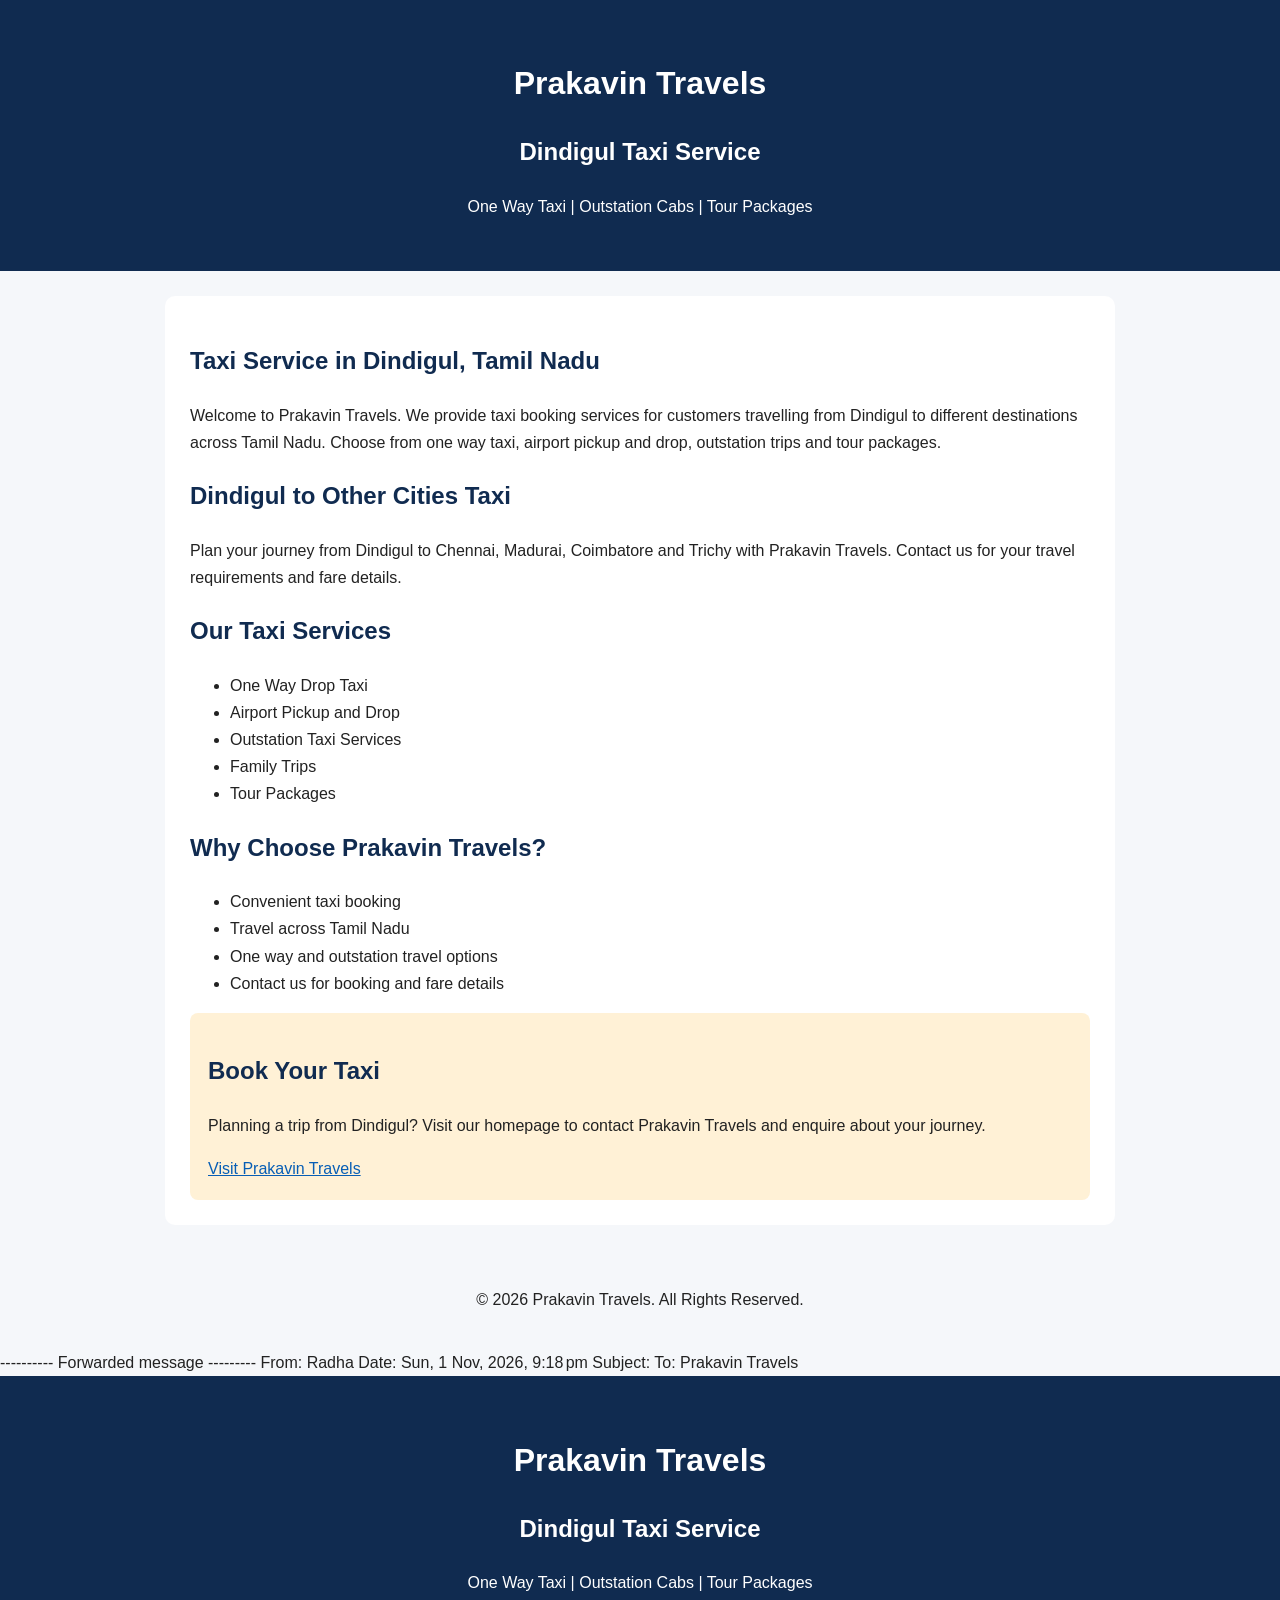
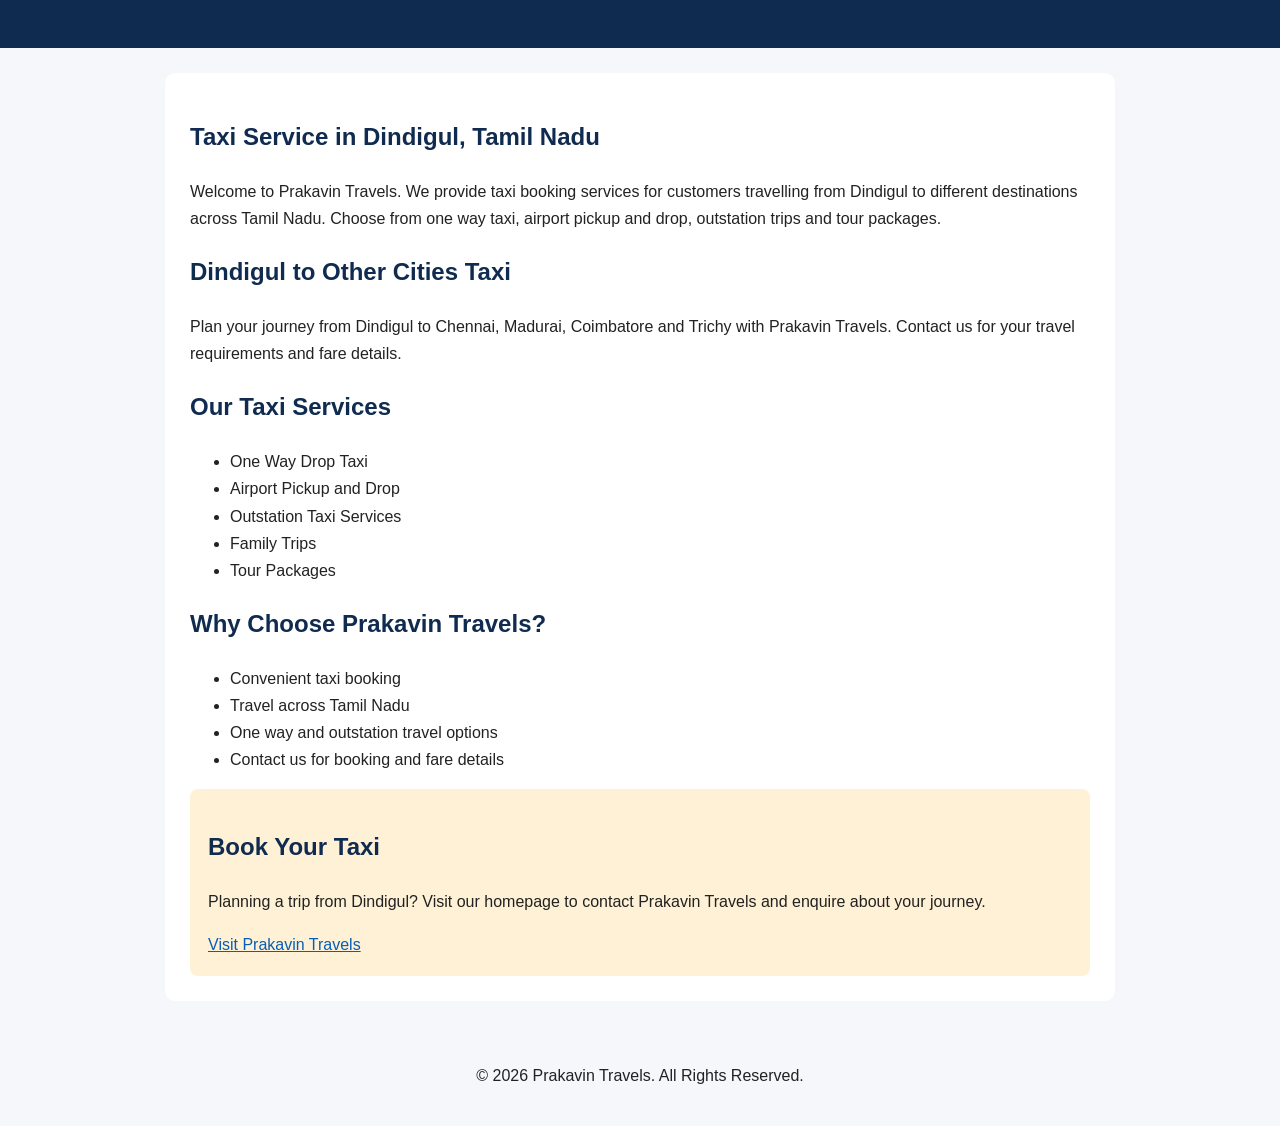
==== public/dindigul-taxi-service.html @ d168f7c9 "Create dindigul-taxi-service.html" ====
<!DOCTYPE html>
<html lang="en">
<head>
  <meta charset="UTF-8">
  <meta name="viewport" content="width=device-width, initial-scale=1.0">

  <title>Dindigul Taxi Service | Prakavin Travels</title>

  <meta name="description" content="Looking for a taxi in Dindigul? Prakavin Travels offers one way taxi, airport pickup and drop, outstation trips and tour packages across Tamil Nadu.">

  <meta name="robots" content="index, follow">

  <link rel="canonical" href="https://prakavintravels.com/dindigul-taxi-service.html">

  <style>
    body {
      margin: 0;
      font-family: Arial, sans-serif;
      line-height: 1.7;
      color: #222;
      background: #f5f7fa;
    }

    header {
      background: #102b50;
      color: white;
      text-align: center;
      padding: 35px 15px;
    }

    main {
      max-width: 900px;
      margin: 25px auto;
      padding: 25px;
      background: white;
      border-radius: 10px;
    }

    h2 {
      color: #102b50;
    }

    a {
      color: #075eb5;
    }

    .contact {
      background: #fff1d6;
      padding: 18px;
      border-radius: 8px;
    }

    footer {
      text-align: center;
      padding: 20px;
    }
  </style>
</head>

<body>

<header>
  <h1>Prakavin Travels</h1>
  <h2 style="color:white;">Dindigul Taxi Service</h2>
  <p>One Way Taxi | Outstation Cabs | Tour Packages</p>
</header>

<main>

  <h2>Taxi Service in Dindigul, Tamil Nadu</h2>

  <p>
    Welcome to Prakavin Travels. We provide taxi
    booking services for customers travelling from
    Dindigul to different destinations across Tamil Nadu.
    Choose from one way taxi, airport pickup and drop,
    outstation trips and tour packages.
  </p>

  <h2>Dindigul to Other Cities Taxi</h2>

  <p>
    Plan your journey from Dindigul to Chennai,
    Madurai, Coimbatore and Trichy with Prakavin Travels.
    Contact us for your travel requirements and fare details.
  </p>

  <h2>Our Taxi Services</h2>

  <ul>
    <li>One Way Drop Taxi</li>
    <li>Airport Pickup and Drop</li>
    <li>Outstation Taxi Services</li>
    <li>Family Trips</li>
    <li>Tour Packages</li>
  </ul>

  <h2>Why Choose Prakavin Travels?</h2>

  <ul>
    <li>Convenient taxi booking</li>
    <li>Travel across Tamil Nadu</li>
    <li>One way and outstation travel options</li>
    <li>Contact us for booking and fare details</li>
  </ul>

  <div class="contact">
    <h2>Book Your Taxi</h2>
    <p>
      Planning a trip from Dindigul?
      Visit our homepage to contact Prakavin Travels
      and enquire about your journey.
    </p>
    <a href="https://prakavintravels.com/">
      Visit Prakavin Travels
    </a>
  </div>

</main>

<footer>
  <p>© 2026 Prakavin Travels. All Rights Reserved.</p>
</footer>

</body>
</html>


---------- Forwarded message ---------
From: Radha <radhacs1993@gmail.com>
Date: Sun, 1 Nov, 2026, 9:18 pm
Subject:
To: Prakavin Travels <prakavintravels@gmail.com>



<!DOCTYPE html>
<html lang="en">
<head>
  <meta charset="UTF-8">
  <meta name="viewport" content="width=device-width, initial-scale=1.0">

  <title>Dindigul Taxi Service | Prakavin Travels</title>

  <meta name="description" content="Looking for a taxi in Dindigul? Prakavin Travels offers one way taxi, airport pickup and drop, outstation trips and tour packages across Tamil Nadu.">

  <meta name="robots" content="index, follow">

  <link rel="canonical" href="https://prakavintravels.com/dindigul-taxi-service.html">

  <style>
    body {
      margin: 0;
      font-family: Arial, sans-serif;
      line-height: 1.7;
      color: #222;
      background: #f5f7fa;
    }

    header {
      background: #102b50;
      color: white;
      text-align: center;
      padding: 35px 15px;
    }

    main {
      max-width: 900px;
      margin: 25px auto;
      padding: 25px;
      background: white;
      border-radius: 10px;
    }

    h2 {
      color: #102b50;
    }

    a {
      color: #075eb5;
    }

    .contact {
      background: #fff1d6;
      padding: 18px;
      border-radius: 8px;
    }

    footer {
      text-align: center;
      padding: 20px;
    }
  </style>
</head>

<body>

<header>
  <h1>Prakavin Travels</h1>
  <h2 style="color:white;">Dindigul Taxi Service</h2>
  <p>One Way Taxi | Outstation Cabs | Tour Packages</p>
</header>

<main>

  <h2>Taxi Service in Dindigul, Tamil Nadu</h2>

  <p>
    Welcome to Prakavin Travels. We provide taxi
    booking services for customers travelling from
    Dindigul to different destinations across Tamil Nadu.
    Choose from one way taxi, airport pickup and drop,
    outstation trips and tour packages.
  </p>

  <h2>Dindigul to Other Cities Taxi</h2>

  <p>
    Plan your journey from Dindigul to Chennai,
    Madurai, Coimbatore and Trichy with Prakavin Travels.
    Contact us for your travel requirements and fare details.
  </p>

  <h2>Our Taxi Services</h2>

  <ul>
    <li>One Way Drop Taxi</li>
    <li>Airport Pickup and Drop</li>
    <li>Outstation Taxi Services</li>
    <li>Family Trips</li>
    <li>Tour Packages</li>
  </ul>

  <h2>Why Choose Prakavin Travels?</h2>

  <ul>
    <li>Convenient taxi booking</li>
    <li>Travel across Tamil Nadu</li>
    <li>One way and outstation travel options</li>
    <li>Contact us for booking and fare details</li>
  </ul>

  <div class="contact">
    <h2>Book Your Taxi</h2>
    <p>
      Planning a trip from Dindigul?
      Visit our homepage to contact Prakavin Travels
      and enquire about your journey.
    </p>
    <a href="https://prakavintravels.com/">
      Visit Prakavin Travels
    </a>
  </div>

</main>

<footer>
  <p>© 2026 Prakavin Travels. All Rights Reserved.</p>
</footer>

</body>
</html>
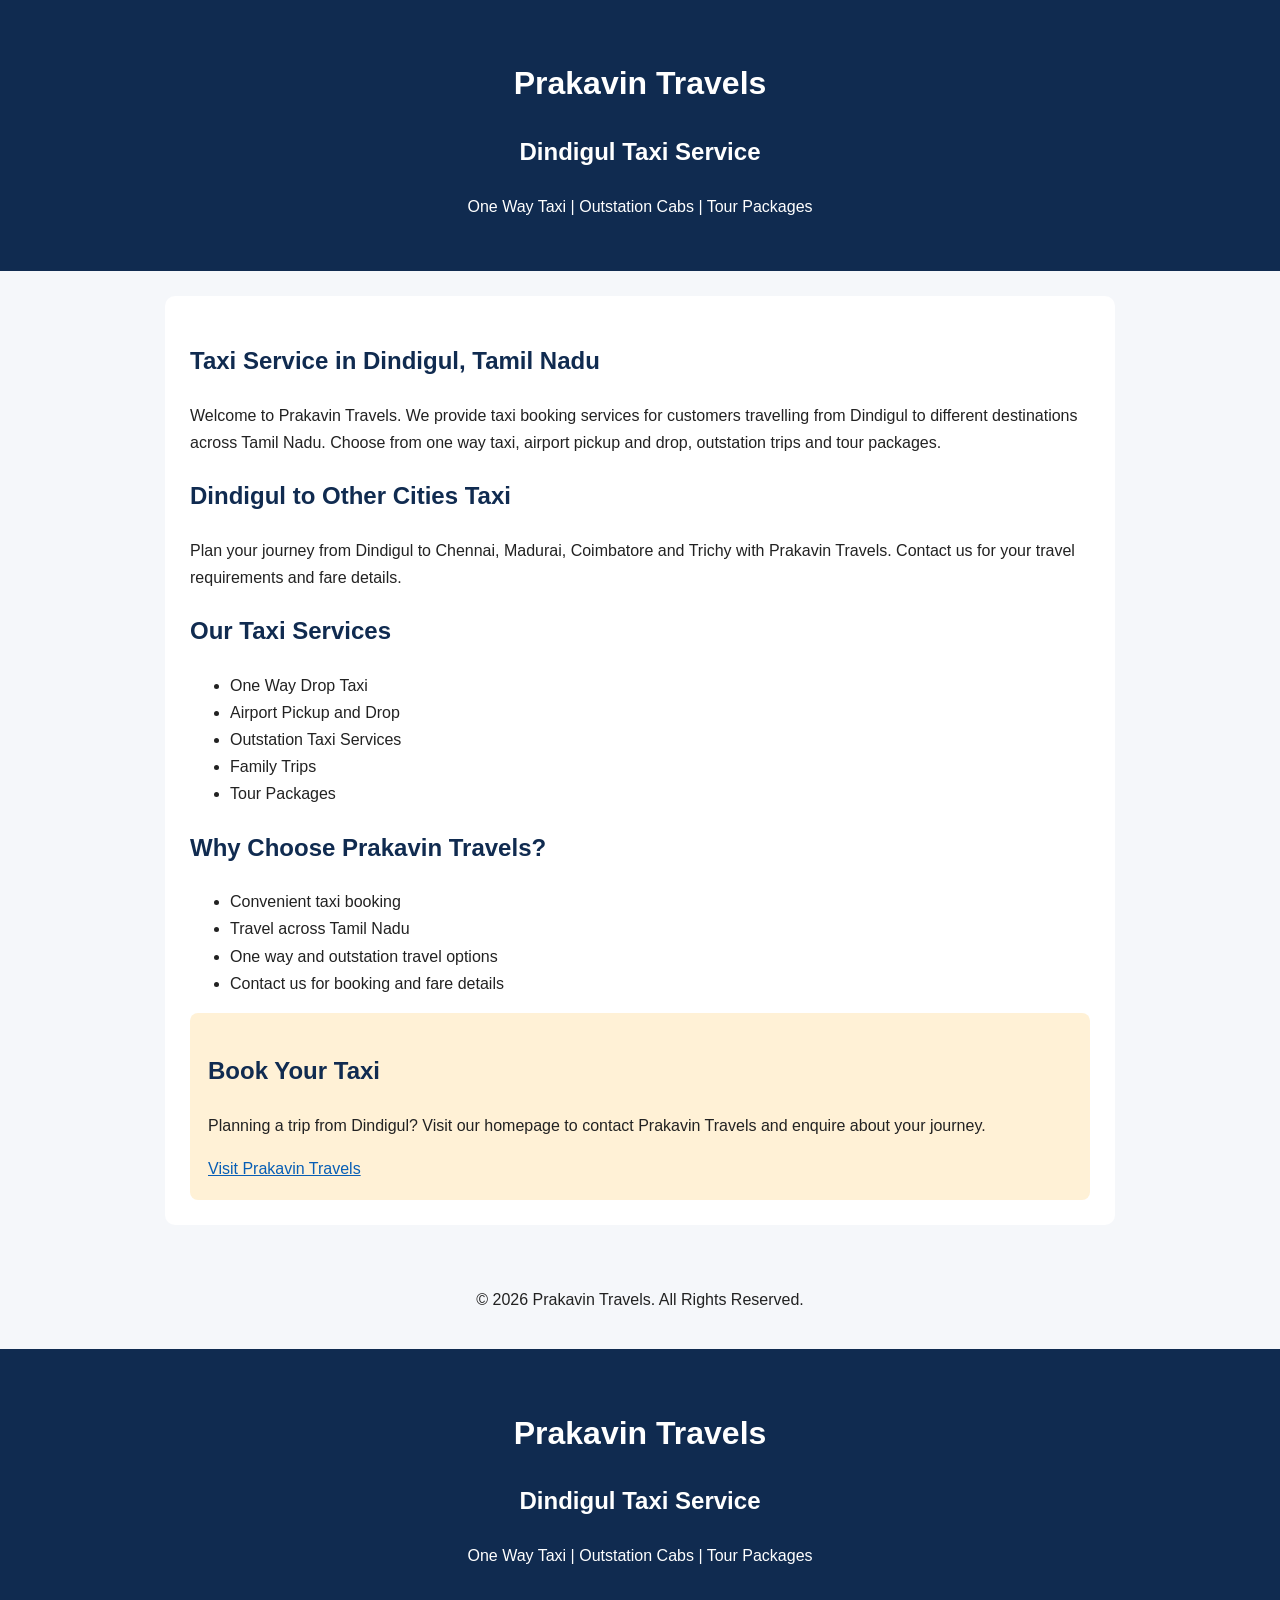
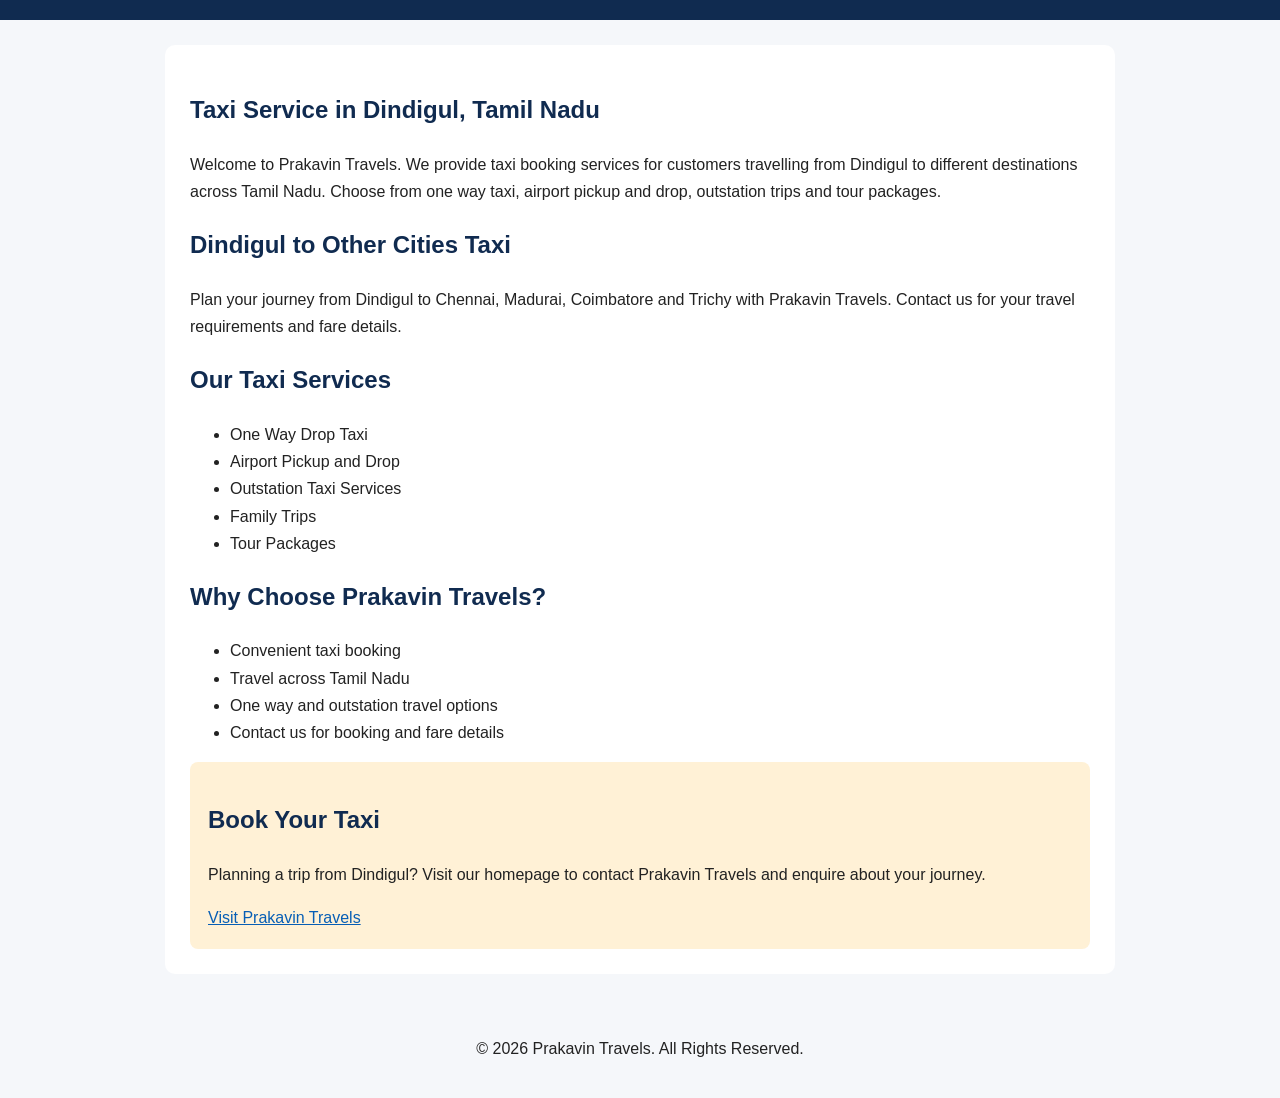
==== commit 3eec9f80: "Clean up dindigul-taxi-service.html Removed forwarded message section from HTML file." ====
--- a/public/dindigul-taxi-service.html
+++ b/public/dindigul-taxi-service.html
@@ -125,14 +125,7 @@
 </footer>
 
 </body>
-</html>
-
-
----------- Forwarded message ---------
-From: Radha <radhacs1993@gmail.com>
-Date: Sun, 1 Nov, 2026, 9:18 pm
-Subject:
-To: Prakavin Travels <prakavintravels@gmail.com>
+</html
 
 
 
